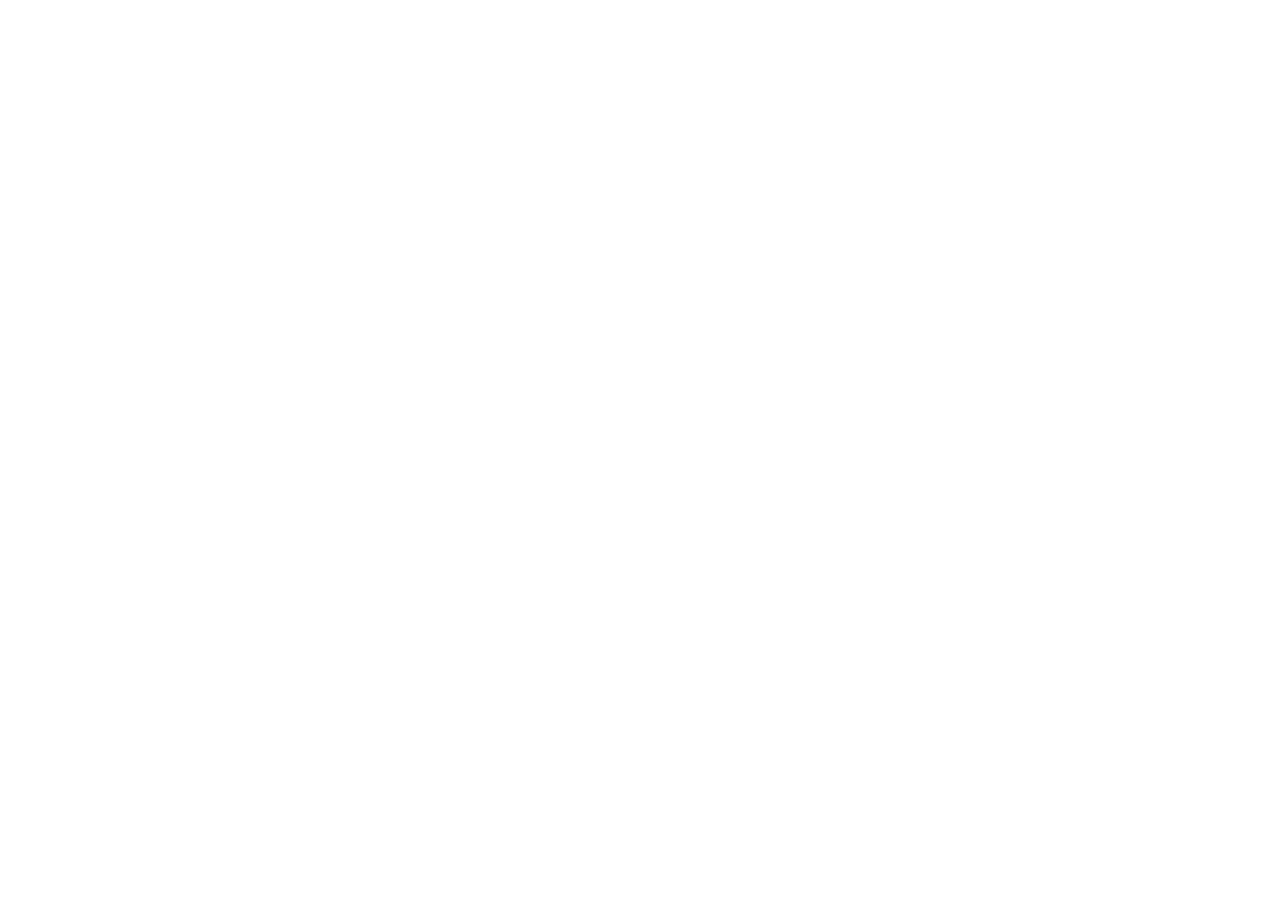
==== block-BHaaci/index.html @ a3388648 "done" ====
<!DOCTYPE html>
<html lang="en">
<head>
    <meta charset="UTF-8">
    <meta http-equiv="X-UA-Compatible" content="IE=edge">
    <meta name="viewport" content="width=device-width, initial-scale=1.0">
    <title>Assignment-1 | Html-Forms</title>
</head>
<body>
    
</body>
</html>
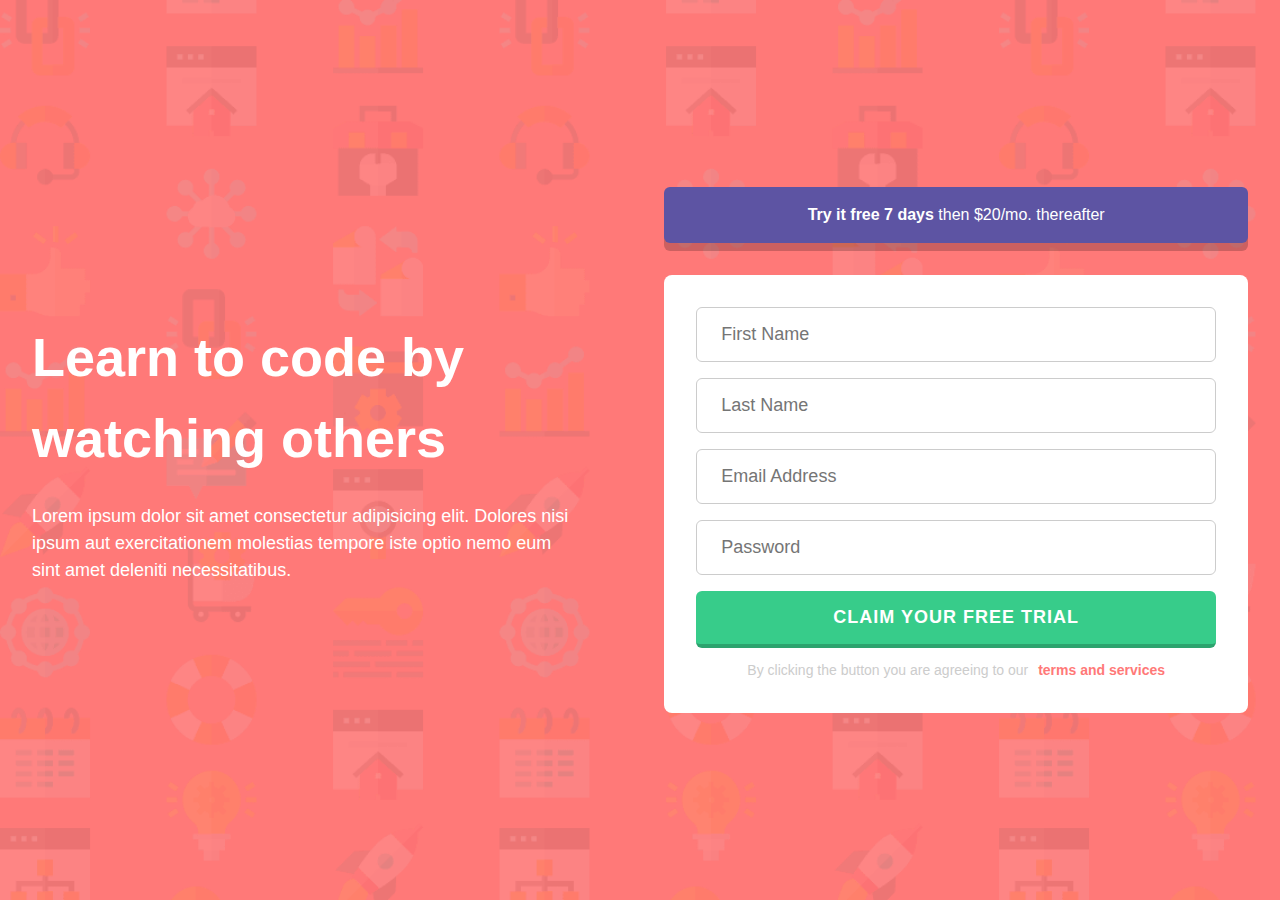
==== commit d864e73e: "done" ====
--- a/block-BHaaci/index.html
+++ b/block-BHaaci/index.html
@@ -5,8 +5,35 @@
     <meta http-equiv="X-UA-Compatible" content="IE=edge">
     <meta name="viewport" content="width=device-width, initial-scale=1.0">
     <title>Assignment-1 | Html-Forms</title>
+    <!--CSS-->
+    <link rel="stylesheet" href="assets/stylesheet/style.css" />
 </head>
 <body>
-    
+    <main>
+        <div class="container flex">
+            <div class="flex-48 intro-text">
+             <h1 class="heading">Learn to code by watching others</h1>
+             <p class="text">Lorem ipsum dolor sit amet consectetur adipisicing elit. Dolores nisi ipsum aut exercitationem
+               molestias tempore iste optio nemo eum sint amet deleniti necessitatibus.</p>
+            </div>
+            <div class="flex-48">
+                <a class="btn btn-primary" href="#"> 
+                    <strong>Try it free 7 days</strong>
+                    then $20/mo. thereafter
+                </a>
+                <form action="">
+                    <input class="form-control" type="text" name="first name" placeholder="First Name" required />
+                    <input class="form-control" type="text" name="last name" placeholder="Last Name" required />
+                    <input class="form-control" type="email" name="email" placeholder="Email Address" required />
+                    <input class="form-control" type="password" name="password" placeholder="Password" required />
+                    <input class="btn btn-secondary" type="submit" value="claim your free trial" />
+                    <p>By clicking the button you are agreeing to our 
+                        <a  href="#">terms and services</a>
+                    </p>
+                </form>
+                
+            </div>
+        </div>
+    </main>
 </body>
 </html>--- a/block-BHaaci/assets/stylesheet/style.css
+++ b/block-BHaaci/assets/stylesheet/style.css
@@ -0,0 +1,171 @@
+/* http://meyerweb.com/eric/tools/css/reset/ 
+   v2.0 | 20110126
+   License: none (public domain)
+*/
+
+html, body, div, span, applet, object, iframe,
+h1, h2, h3, h4, h5, h6, p, blockquote, pre,
+a, abbr, acronym, address, big, cite, code,
+del, dfn, em, img, ins, kbd, q, s, samp,
+small, strike, strong, sub, sup, tt, var,
+b, u, i, center,
+dl, dt, dd, ol, ul, li,
+fieldset, form, label, legend,
+table, caption, tbody, tfoot, thead, tr, th, td,
+article, aside, canvas, details, embed, 
+figure, figcaption, footer, header, hgroup, 
+menu, nav, output, ruby, section, summary,
+time, mark, audio, video {
+	margin: 0;
+	padding: 0;
+	border: 0;
+	font-size: 100%;
+	font: inherit;
+	vertical-align: baseline;
+}
+/* HTML5 display-role reset for older browsers */
+article, aside, details, figcaption, figure, 
+footer, header, hgroup, menu, nav, section {
+	display: block;
+}
+body {
+	line-height: 1;
+}
+ol, ul {
+	list-style: none;
+}
+blockquote, q {
+	quotes: none;
+}
+blockquote:before, blockquote:after,
+q:before, q:after {
+	content: '';
+	content: none;
+}
+table {
+	border-collapse: collapse;
+	border-spacing: 0;
+}
+/* My Resets */
+*,
+*::before,
+*::after {
+    box-sizing: border-box;
+}
+
+a {
+    text-decoration: none;
+}
+
+/* General */
+body {
+    font-family: "Roboto", sans-serif;
+    font-size: 16px;
+    line-height: 1.5;
+}
+/* Container */
+.container {
+   max-width: 1320px;
+   margin: 0 auto;
+   padding: 0 32px;
+   width: 100%;
+} 
+
+/* Flex */
+.flex {
+    display: flex;
+    align-items: center;
+    justify-content: space-between;
+}
+
+.flex-48 {
+    flex: 0 1 48%;
+}
+
+/* Main */
+main {
+    height: 100vh;
+    background: url(../media/bg-intro-desktop.png) no-repeat, linear-gradient(#FF7978, #FF7978);
+    background-size: cover;
+    display: flex;
+    align-items: center;
+}
+
+.intro-text{
+    padding-right: 32px;
+}
+
+.heading {
+    font-size: 54px;
+    color: #ffffff;
+    font-weight: 700;
+}
+
+.text {
+    font-size: 18px;
+    color: #ffffff;
+    margin-top: 24px;
+}
+
+.btn {
+    display: inline-block;
+    text-align: center;
+    width: 100%;
+    padding: 16px 24px;
+    color: #ffffff;
+    border-radius: 6px;
+}
+
+.btn strong {
+    font-weight: 700;
+}
+.btn-primary {
+    background-color: #5D54A3;
+    font-weight: 300;
+    margin-bottom: 32px;
+    box-shadow: 0 8px 0 rgba(0, 0, 0,0.2);
+
+}
+
+form {
+    background-color: #ffffff;
+    padding: 32px;
+    border-radius: 8px;
+}
+.form-control {
+    display: inline-block;
+    padding: 16px 24px;
+    width: 100%;
+    border-radius: 6px;
+    margin-bottom: 16px;
+    border: 1px solid #cccccc;
+    font-size: 18px;
+    outline: 0;
+}
+.form-control:focus {
+    border-color: #37CC8A;
+}
+
+.btn-secondary {
+    background-color: #37CC8A;
+    text-transform: uppercase;
+    font-weight: 600;
+    border: 0;
+    box-shadow: none;
+    font-size: 18px;
+    border-bottom: 4px solid rgba(0, 0, 0,0.2);
+    letter-spacing: 1px;
+}
+
+form p{
+    color: #cccccc;
+    margin-top: 12px;
+    font-size: 14px;
+    text-align: center;
+}
+
+form p a {
+    color: #FF7978;
+    font-weight: 600;
+    margin-left: 6px;
+}